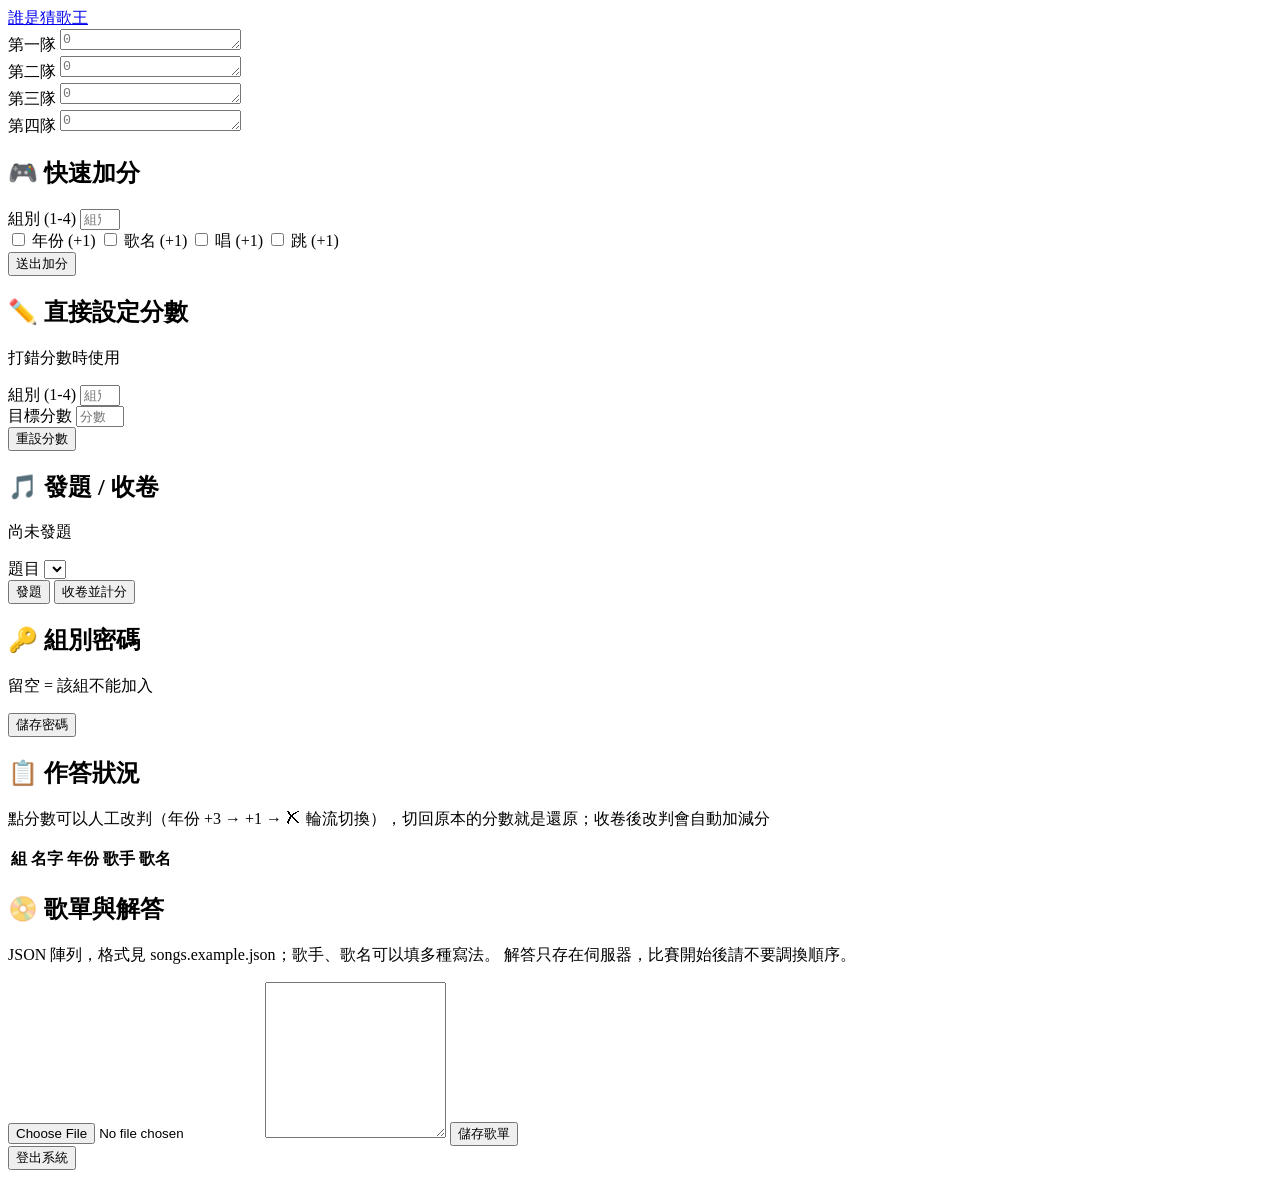
==== public/dashboard.html @ fcfe9a90 "feat: answer from phones with server-side grading and quiz dashboard - /play: players join with name" ====
<!DOCTYPE html>
<html lang="zh-TW">
<head>
    <meta charset="UTF-8">
    <meta name="viewport" content="width=device-width, initial-scale=1.0">
    <title>ntust camp 2026 - 後台控制台</title>
    <!-- 引入像素風格字型 -->
    <link href="https://fonts.googleapis.com/css2?family=Press+Start+2P&family=Noto+Sans+TC:wght@700&display=swap" rel="stylesheet">
    <script src="/js/scores.js" defer></script>
    <script src="/js/dashboard.js" defer></script>
    <script src="/js/quiz.js" defer></script>
    <link rel="stylesheet" href="/css/dashboard.css">
</head>
<body>
    <!-- 一模一樣的頂端置頂欄 -->
    <header class="top-header">
        <a class="header-title" href="/">誰是猜歌王</a>
    </header>

    <!-- 分數顯示區域 (4 隊網格) -->
    <main class="score-container">
        <div class="team-card" id="t1">
            <span class="team-label">第一隊</span>
            <textarea class="score-box" maxlength="2" rows="1" placeholder="0" readonly></textarea>
        </div>
        <div class="team-card" id="t2">
            <span class="team-label">第二隊</span>
            <textarea class="score-box" maxlength="2" rows="1" placeholder="0" readonly></textarea>
        </div>
        <div class="team-card" id="t3">
            <span class="team-label">第三隊</span>
            <textarea class="score-box" maxlength="2" rows="1" placeholder="0" readonly></textarea>
        </div>
        <div class="team-card" id="t4">
            <span class="team-label">第四隊</span>
            <textarea class="score-box" maxlength="2" rows="1" placeholder="0" readonly></textarea>
        </div>
    </main>

    <!-- 控制面板容器 -->
    <section class="control-container">
        
        <!-- 格子 1：快速加分 -->
        <div class="control-card">
            <h2 class="card-title">🎮 快速加分</h2>
            
            <div class="input-row">
                <label for="group">組別 (1-4)</label>
                <input id="group" type="number" min="1" max="4" placeholder="組別">
            </div>

            <div class="checkbox-group">
                <label class="checkbox-label">
                    <input id="year" type="checkbox">
                    <span class="custom-checkbox"></span>
                    年份 (+1)
                </label>

                <label class="checkbox-label">
                    <input id="name" type="checkbox">
                    <span class="custom-checkbox"></span>
                    歌名 (+1)
                </label>

                <label class="checkbox-label">
                    <input id="sing" type="checkbox">
                    <span class="custom-checkbox"></span>
                    唱 (+1)
                </label>

                <label class="checkbox-label">
                    <input id="dance" type="checkbox">
                    <span class="custom-checkbox"></span>
                    跳 (+1)
                </label>
            </div>

            <button id="add_score_btn" class="mc-button btn-green">送出加分</button>
        </div>

        <!-- 格子 2：直接設定分數 -->
        <div class="control-card">
            <h2 class="card-title">✏️ 直接設定分數</h2>
            <p class="card-subtitle">打錯分數時使用</p>

            <div class="input-row">
                <label for="group_set">組別 (1-4)</label>
                <input id="group_set" type="number" min="1" max="4" placeholder="組別">
            </div>

            <div class="input-row">
                <label for="score">目標分數</label>
                <input id="score" type="number" min="0" max="99" placeholder="分數">
            </div>

            <button id="set_score_btn" class="mc-button btn-gold">重設分數</button>
        </div>

        <!-- 格子 3：發題 / 收卷 -->
        <div class="control-card">
            <h2 class="card-title">🎵 發題 / 收卷</h2>
            <p id="quiz_status" class="card-subtitle">尚未發題</p>

            <div class="input-row">
                <label for="quiz_song">題目</label>
                <select id="quiz_song"></select>
            </div>

            <button id="open_btn" class="mc-button btn-green">發題</button>
            <button id="close_btn" class="mc-button btn-gold">收卷並計分</button>
        </div>

        <!-- 格子 4：組別密碼 -->
        <div class="control-card">
            <h2 class="card-title">🔑 組別密碼</h2>
            <p class="card-subtitle">留空 = 該組不能加入</p>
            <div id="group_passwords" class="password-grid"></div>
            <button id="save_pw_btn" class="mc-button btn-gold">儲存密碼</button>
        </div>

        <!-- 格子 5：作答狀況 -->
        <div class="control-card wide-card">
            <h2 class="card-title">📋 作答狀況</h2>
            <p id="answer_key" class="card-subtitle"></p>
            <p id="answer_summary" class="card-subtitle"></p>
            <p class="card-subtitle">點分數可以人工改判（年份 +3 → +1 → ✗ 輪流切換），切回原本的分數就是還原；收卷後改判會自動加減分</p>
            <div class="table-wrap">
                <table class="answer-table">
                    <thead>
                        <tr><th>組</th><th>名字</th><th>年份</th><th>歌手</th><th>歌名</th></tr>
                    </thead>
                    <tbody id="answer_rows"></tbody>
                </table>
            </div>
        </div>

        <!-- 格子 6：歌單 -->
        <div class="control-card wide-card">
            <h2 class="card-title">📀 歌單與解答</h2>
            <p class="card-subtitle">
                JSON 陣列，格式見 songs.example.json；歌手、歌名可以填多種寫法。
                解答只存在伺服器，比賽開始後請不要調換順序。
            </p>
            <input id="songs_file" type="file" accept=".json,application/json">
            <textarea id="songs_json" class="songs-json" rows="10" spellcheck="false"></textarea>
            <button id="save_songs_btn" class="mc-button btn-gold">儲存歌單</button>
        </div>

        <!-- 登出區塊 -->
        <div class="logout-wrapper">
            <button id="logout_btn" class="mc-button btn-red">登出系統</button>
        </div>

    </section>
</body>
</html>
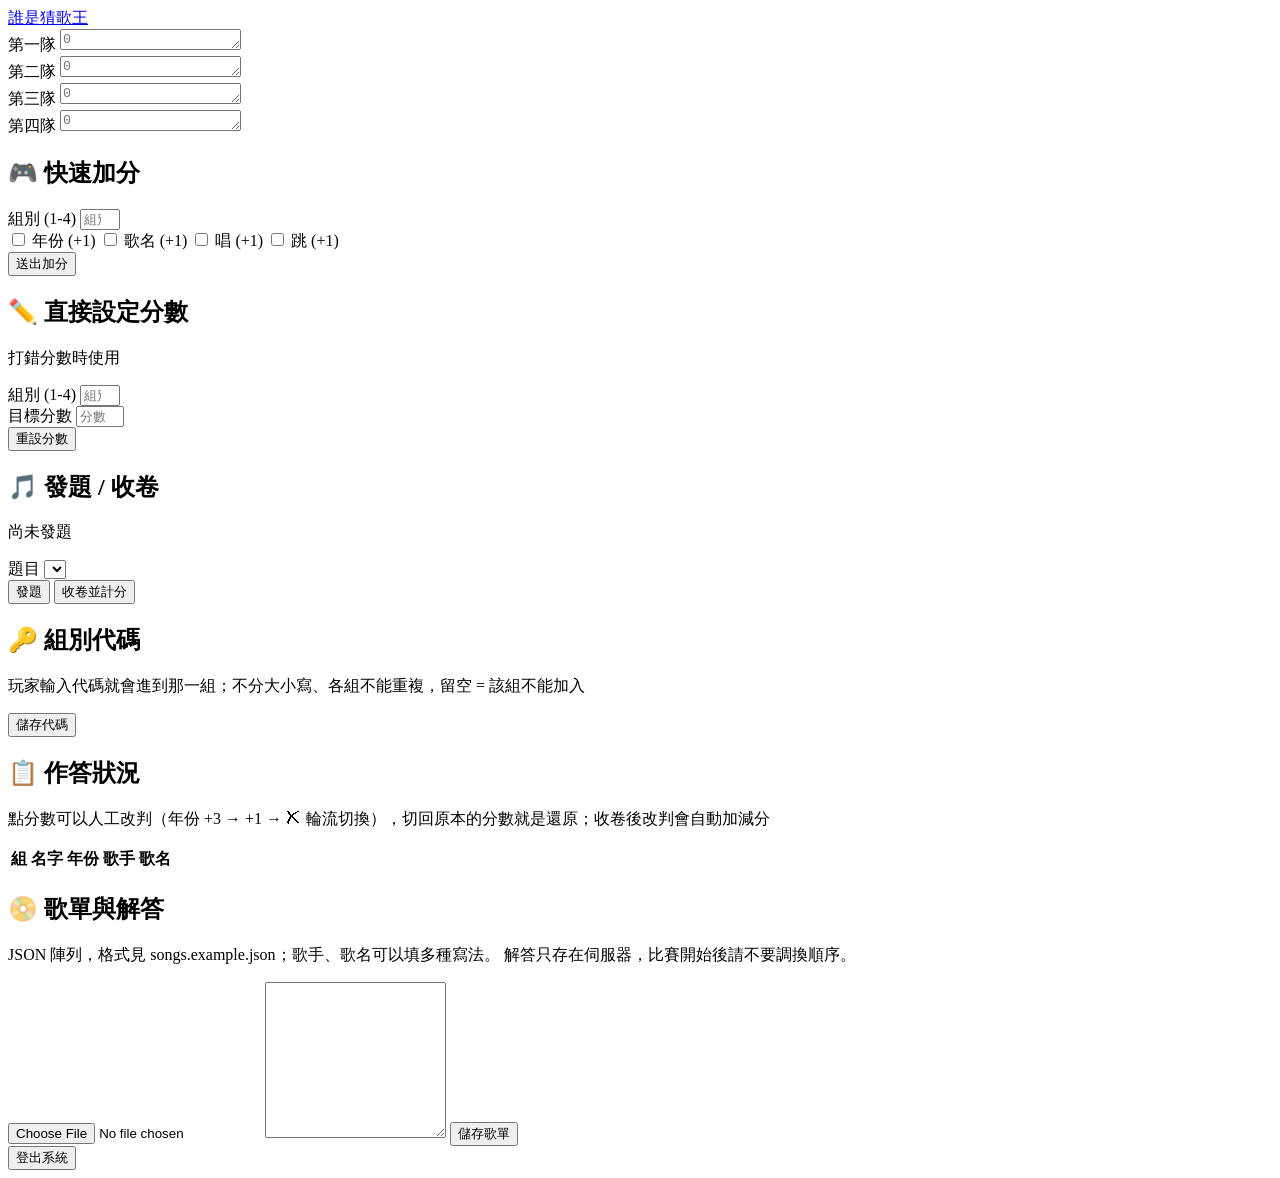
==== commit a181a49e: "feat: group-code join, per-group marquee, fix KV binding name - players join with one group code fie" ====
--- a/public/dashboard.html
+++ b/public/dashboard.html
@@ -110,12 +110,12 @@
             <button id="close_btn" class="mc-button btn-gold">收卷並計分</button>
         </div>
 
-        <!-- 格子 4：組別密碼 -->
+        <!-- 格子 4：組別代碼 -->
         <div class="control-card">
-            <h2 class="card-title">🔑 組別密碼</h2>
-            <p class="card-subtitle">留空 = 該組不能加入</p>
+            <h2 class="card-title">🔑 組別代碼</h2>
+            <p class="card-subtitle">玩家輸入代碼就會進到那一組；不分大小寫、各組不能重複，留空 = 該組不能加入</p>
             <div id="group_passwords" class="password-grid"></div>
-            <button id="save_pw_btn" class="mc-button btn-gold">儲存密碼</button>
+            <button id="save_pw_btn" class="mc-button btn-gold">儲存代碼</button>
         </div>
 
         <!-- 格子 5：作答狀況 -->
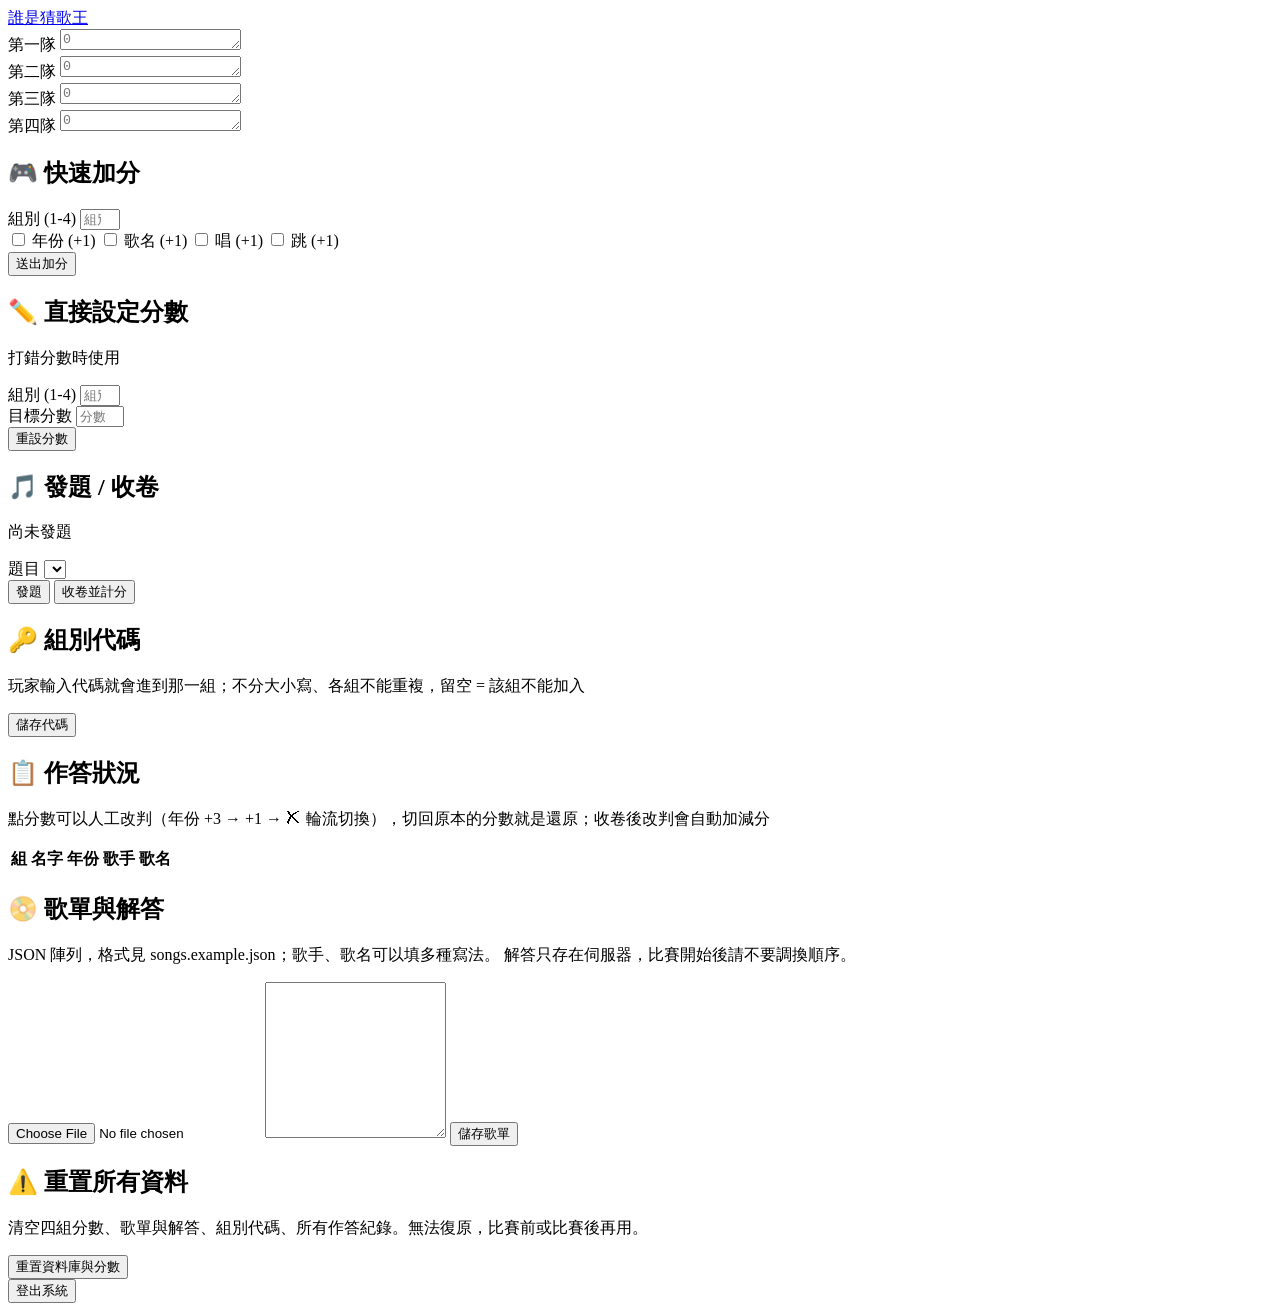
==== commit c9b6cfa9: "feat(dashboard): add a button to reset all data and scores Clears scores, song list, group codes, an" ====
--- a/public/dashboard.html
+++ b/public/dashboard.html
@@ -106,6 +106,8 @@
                 <select id="quiz_song"></select>
             </div>
 
+            <a id="youtube_link" class="youtube-link" target="_blank" rel="noopener noreferrer" hidden></a>
+
             <button id="open_btn" class="mc-button btn-green">發題</button>
             <button id="close_btn" class="mc-button btn-gold">收卷並計分</button>
         </div>
@@ -146,6 +148,13 @@
             <button id="save_songs_btn" class="mc-button btn-gold">儲存歌單</button>
         </div>
 
+        <!-- 格子 7：重置 -->
+        <div class="control-card wide-card">
+            <h2 class="card-title">⚠️ 重置所有資料</h2>
+            <p class="card-subtitle">清空四組分數、歌單與解答、組別代碼、所有作答紀錄。無法復原，比賽前或比賽後再用。</p>
+            <button id="reset_btn" class="mc-button btn-red">重置資料庫與分數</button>
+        </div>
+
         <!-- 登出區塊 -->
         <div class="logout-wrapper">
             <button id="logout_btn" class="mc-button btn-red">登出系統</button>
